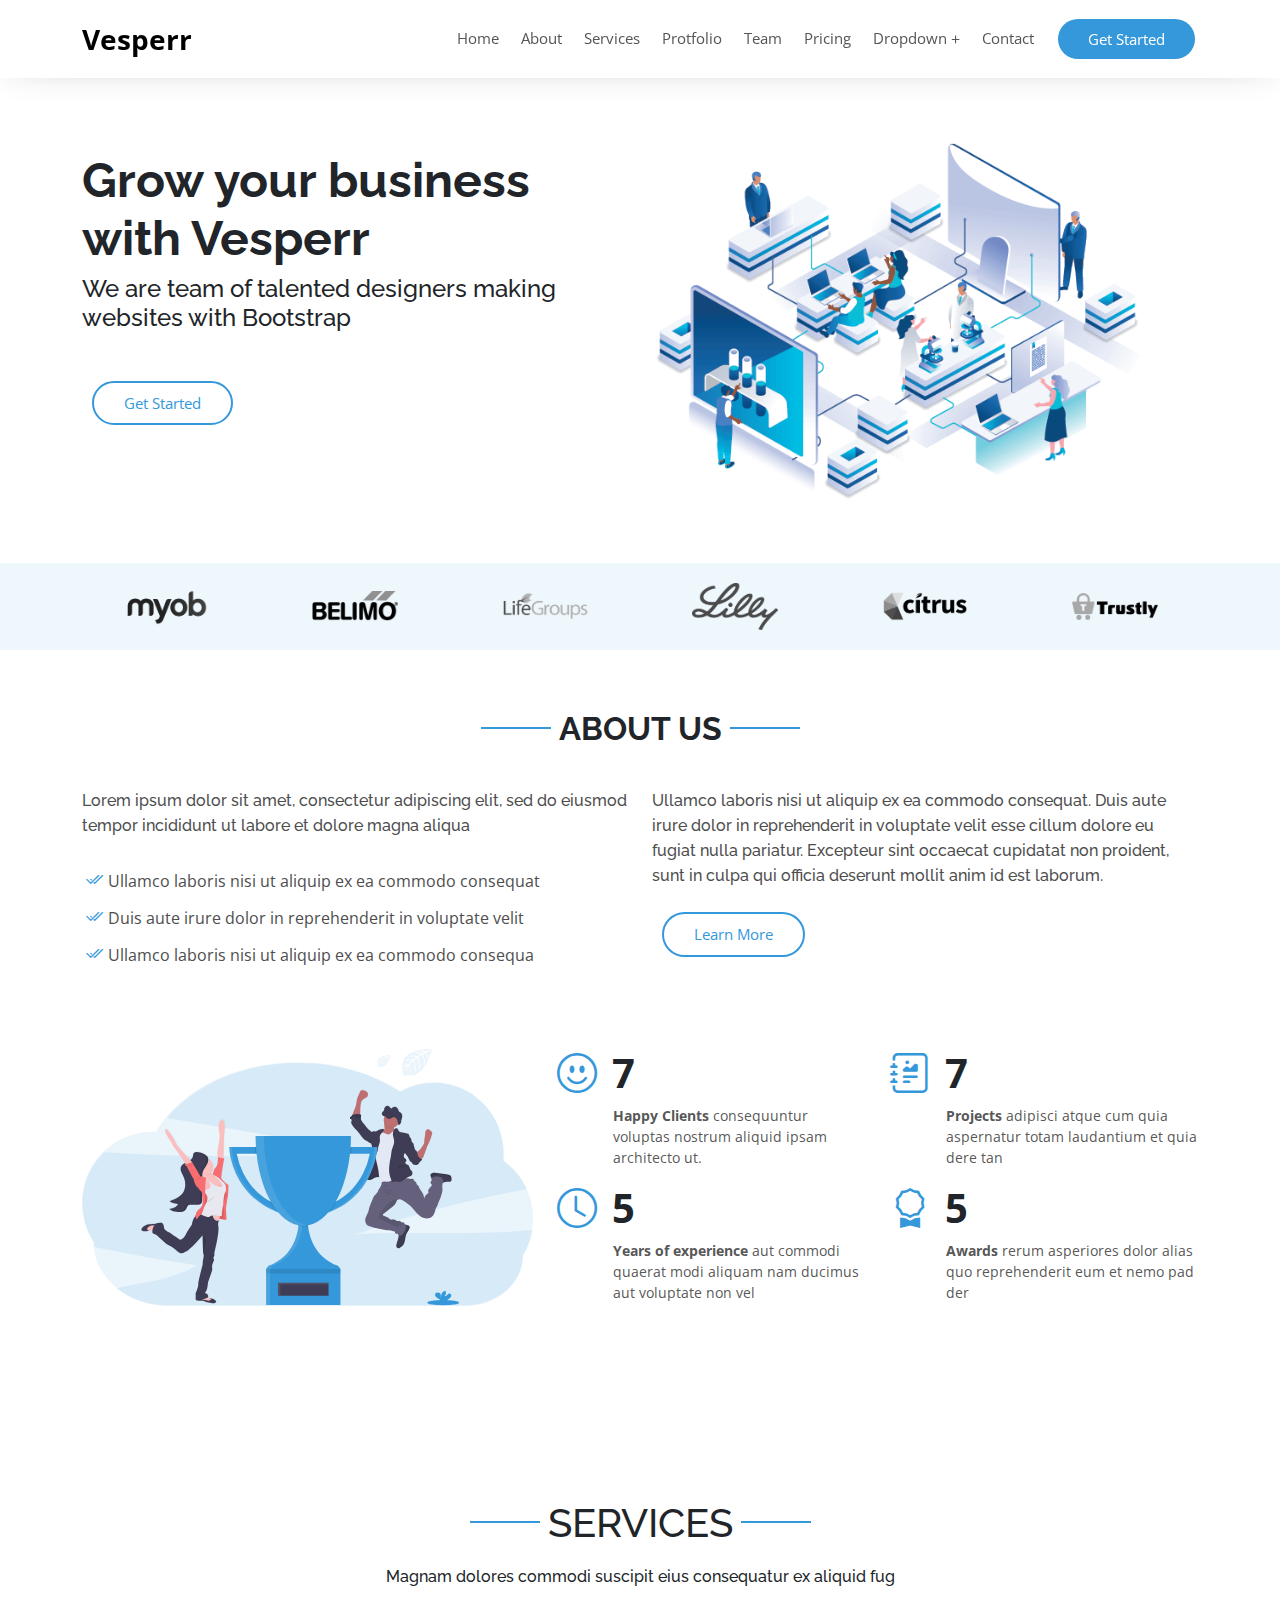
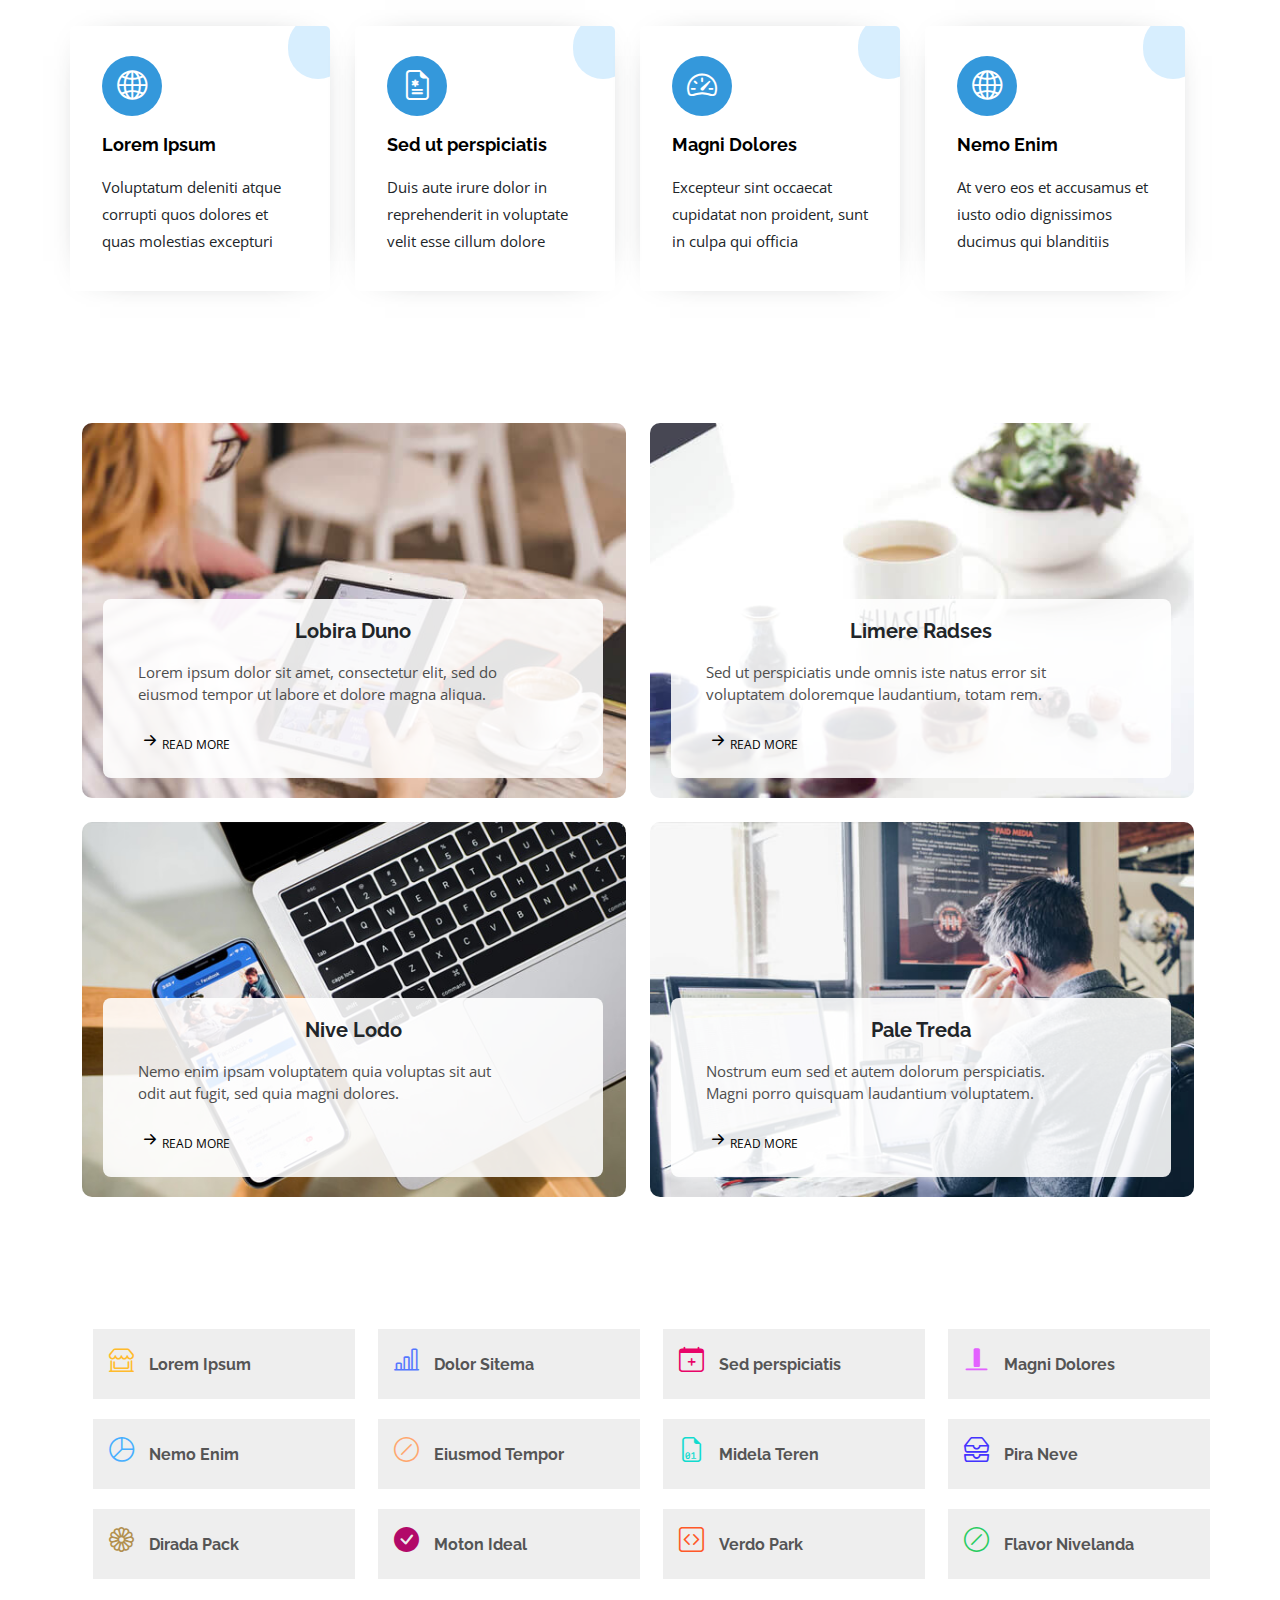
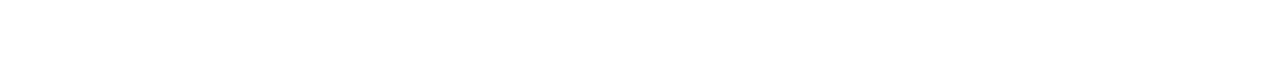
==== index.html @ 964c87e8 "Add files via upload" ====
<!DOCTYPE html>
<html lang="en">

<head>
    <meta charset="UTF-8">
    <meta http-equiv="X-UA-Compatible" content="IE=edge">
    <meta name="viewport" content="width=device-width, initial-scale=1.0">
    <title>Multipages-website</title>
    <!-- Boostrap link -->
    <link rel="stylesheet" href="https://cdn.jsdelivr.net/npm/bootstrap-icons@1.3.0/font/bootstrap-icons.css">
    <link rel="stylesheet" href="https://cdn.jsdelivr.net/npm/bootstrap@5.3.0-alpha1/dist/css/bootstrap.min.css">
    <!-- font awesome link -->
    <link rel="stylesheet" href="https://cdnjs.cloudflare.com/ajax/libs/font-awesome/5.15.4/css/all.min.css" integrity="sha512-1ycn6IcaQQ40/MKBW2W4Rhis/DbILU74C1vSrLJxCq57o941Ym01SwNsOMqvEBFlcgUa6xLiPY/NS5R+E6ztJQ==" crossorigin="anonymous" referrerpolicy="no-referrer" />
    <!-- aos css link -->
    <link href="https://unpkg.com/aos@2.3.1/dist/aos.css" rel="stylesheet">
    <!-- style css-->
    <link rel="stylesheet" href="/Css/style.css">
    <link rel="stylesheet" href="/Css/responsive.css">
</head>

<body class="home">
    <!-- =====Header Section===== -->
    <header id="full-nave">
        <div class="header fixed-top">
            <div class="container">
                <nav class="navbar navbar-expand-lg">
                    <a class="navbar-brand fs-3 fw-bold" href="index.html">Vesperr</a>
                    <button class="navbar-toggler navbar-icon" type="button" data-bs-toggle="collapse"
                        data-bs-target="#navbarNav" aria-controls="navbarNav" aria-expanded="false"
                        aria-label="Toggle navigation">
                        <i class="bi bi-list navbar-toggler-icon"></i>
                    </button>
                    <div class="collapse navbar-collapse" id="navbarNav">
                        <ul class="navbar-nav ms-auto ">
                            <li class="nav-item">
                                <a class="nav-link active" aria-current="page" href="index.html">Home</a>
                            </li>
                            <li class="nav-item">
                                <a class="nav-link" href="about.html">About</a>
                            </li>
                            <li class="nav-item">
                                <a class="nav-link" href="protfolio.html">Services</a>
                            </li>
                            <li class="nav-item">
                                <a class="nav-link" href="protfolio.html">Protfolio</a>
                            </li>
                            <li class="nav-item">
                                <a class="nav-link" href="protfolio.html">Team</a>
                            </li>
                            <li class="nav-item">
                                <a class="nav-link" href="protfolio.html">Pricing</a>
                            </li>
                            <li class="nav-item drop-down1">
                                <a class="nav-link " href="#" role="button">
                                    Dropdown
                                </a>
                                <ul class="drop-down">
                                    <li><a class="dropdown-item" href="#">Dropdown-1</a></li>
                                    <li><a class="dropdown-item" href="#">Dropdown-2</a></li>
                                    <li><a class="dropdown-item" href="#">Dropdown-3</a></li>
                                    <li><a class="dropdown-item" href="#">Dropdown-4</a></li>
                                    <li><a class="dropdown-item" href="#">Dropdown-5</a></li>
                                </ul>
                            </li>
                            <li class="nav-item">
                                <a class="nav-link" href="contact.html">Contact</a>
                            </li>
                            <li class="nav-item main-btn0">
                                <button class="main-btn" href="#">Get Started</button>
                            </li>
                        </ul>
                    </div>
                </nav>
            </div>
        </div>
    </header>
    <!-- =====End Header Section===== -->

    <!-- =====Banner Section===== -->
    <section class="banner-wrapper wrapper">
        <div class="container">
            <div class="row">
                <div class="col-lg-6 mb-6 order-lg-1 order-2">
                    <h1 class="fw-bold hero-text">Grow your business with Vesperr</h1>
                    <h4 class="mb-4 hero-text2">We are team of talented designers making websites with Bootstrap</h4>
                    <button class="main-btn2 mt-4">Get Started</button>
                </div>
                <div class="col-lg-6 mb-6 order-lg-1 order-1">
                    <img class="hero-image" src="/Images/hero-img.png" alt="">
                </div>
            </div>
        </div>
    </section>
    <!-- =====Emd Banner Section===== -->

    <!--===== Client Sectio =====-->
    <section id="client">
        <div class="container">
            <div class="row client-wrapper">
                <div class="col-lg-2 client-single col-md-4 col-sm-6 client-image"><img src="/Images/client-1.png"
                        alt=""></div>
                <div class="col-lg-2 client-single col-md-4 col-sm-6 client-image"><img src="/Images/client-2.png"
                        alt=""></div>
                <div class="col-lg-2 client-single col-md-4 col-sm-6 client-image"><img src="/Images/client-3.png"
                        alt=""></div>
                <div class="col-lg-2 client-single col-md-4 col-sm-6 client-image"><img src="/Images/client-4.png"
                        alt=""></div>
                <div class="col-lg-2 client-single col-md-4 col-sm-6 client-image"><img src="/Images/client-5.png"
                        alt=""></div>
                <div class="col-lg-2 client-single col-md-4 col-sm-6 client-image"><img src="/Images/client-6.png"
                        alt=""></div>
            </div>
        </div>
    </section>
    <!--===== End Client Sectio =====-->

    <!--===== About Sectio =====-->
    <section id="about">
        <div class="container">
            <h1 class="about-text fs-2 fw-bold ">ABOUT US</h1>
            <div class="row">
                <div class="col-md-6 col-12">
                    <h4 class="lorem mb-4">Lorem ipsum dolor sit amet, consectetur adipiscing elit, sed do eiusmod
                        tempor incididunt ut labore et dolore magna aliqua</h4>
                    <ul class="about-ul">
                        <li><i class="bi bi-check2-all"></i>Ullamco laboris nisi ut aliquip ex ea commodo consequat</li>
                        <li><i class="bi bi-check2-all"></i>Duis aute irure dolor in reprehenderit in voluptate velit
                        </li>
                        <li><i class="bi bi-check2-all"></i>Ullamco laboris nisi ut aliquip ex ea commodo consequa</li>
                    </ul>
                </div>
                <div class="col-md-6 col-12">
                    <h4 class="lorem mb-4">Ullamco laboris nisi ut aliquip ex ea commodo consequat. Duis aute irure
                        dolor in reprehenderit in voluptate velit esse cillum dolore eu fugiat nulla pariatur. Excepteur
                        sint occaecat cupidatat non proident, sunt in culpa qui officia deserunt mollit anim id est
                        laborum.</h4>
                    <button class="main-btn2" href="#">Learn More</button>
                </div>
            </div>
            <div class="row winnerWrapper">
                <div class="col-lg-5 col-12 col-md-order-1">
                    <img src="/Images/counts-img.svg" alt="Cout-image">
                </div>
                <div class="col-lg-7 col-12 col-md-order-2">
                    <div class="row client">
                        <div class="col-md-6 col-12">
                            <h1 class="counter"><span><i class="bi bi-emoji-smile"></i></span><span id="num1"></span></h1>
                            <p class="counterText"> <strong>Happy Clients</strong> consequuntur voluptas nostrum aliquid ipsam architecto
                                ut.</p>
                        </div>
                        <div class="col-md-6 col-12">
                            <h1 class="counter"><span><i class="bi bi-journal-richtext"></i></span><span id="num2"></span></h1>
                            <p class="counterText"><strong>Projects</strong> adipisci atque cum quia aspernatur totam laudantium et quia
                                dere tan</p>
                        </div>
                        <div class="col-md-6 col-12">
                            <h1 class="counter"><span><i class="bi bi-clock"></i></span><span id="num3"></span></h1>
                            <p class="counterText"><strong>Years of experience</strong> aut commodi quaerat modi aliquam nam ducimus aut
                                voluptate non vel</p>
                        </div>
                        <div class="col-md-6 col-12">
                            <h1 class="counter"><span><i class="bi bi-award"></i></span><span id="num4"></span></h1>
                            <p class="counterText"><strong>Awards</strong> rerum asperiores dolor alias quo reprehenderit eum et nemo pad
                                der</p>
                        </div>
                    </div>
                </div>
            </div>
        </div>
    </section>
    <!--=====End About Sectio =====-->

    <!-- =====Services Section===== -->
    <section id="services">
        <div class="container">
            <h1 class="about-text">SERVICES</h1>
            <h4 class="serviceText">Magnam dolores commodi suscipit eius consequatur ex aliquid fug</h4>
            <div class="row servic-wrapper">
                <div class="col-lg-3 col-md-6 serviceSingle">
                    <h1><i class="bi bi-globe2"></i></h1>
                    <h4><a href="#">Lorem Ipsum</a></h4>
                    <p>Voluptatum deleniti atque corrupti quos dolores et quas molestias excepturi</p>
                </div>
                <div class="col-lg-3 col-md-6 serviceSingle">
                    <h1><i class="bi bi-file-earmark-medical"></i></h1>
                    <h4><a href="#">Sed ut perspiciatis</a></h4>
                    <p>Duis aute irure dolor in reprehenderit in voluptate velit esse cillum dolore</p>
                </div>
                <div class="col-lg-3 col-md-6 serviceSingle">
                    <h1><i class="bi bi-speedometer2"></i></h1>
                    <h4><a href="#">
                        Magni Dolores</a></h4>
                    <p>Excepteur sint occaecat cupidatat non proident, sunt in culpa qui officia</p>
                </div>
                <div class="col-lg-3 col-md-6 serviceSingle">
                    <h1><i class="bi bi-globe2"></i></h1>
                    <h4><a href="#">Nemo Enim</a></h4>
                    <p>At vero eos et accusamus et iusto odio dignissimos ducimus qui blanditiis</p>
                </div>
            </div>
        </div>
    </section>
    <!-- ===== End Services Section===== -->

    <!-- =====More Services Section===== -->
    <section id="more-service">
        <div class="container">
            <div class="row more-service-wrapper">
                <div class="col-md-6 more1 signleService">
                    <div class="more-service-content">
                        <h1>Lobira Duno</h1>
                        <p>Lorem ipsum dolor sit amet, consectetur elit, sed do eiusmod tempor ut labore et dolore magna aliqua.</p>
                        <a href="#"><i class="bi bi-arrow-right-short fs-4"></i><span>READ MORE</span></a>
                    </div>
                </div>
                <div class="col-md-6 more2 signleService">
                    <div class="more-service-content">
                        <h1>Limere Radses</h1>
                        <p>Sed ut perspiciatis unde omnis iste natus error sit voluptatem doloremque laudantium, totam rem.</p>
                        <a href="#"><i class="bi bi-arrow-right-short fs-4"></i><span>READ MORE</span></a>
                    </div>
                </div>
                <div class="col-md-6 more3 signleService">
                    <div class="more-service-content">
                        <h1>Nive Lodo</h1>
                        <p>Nemo enim ipsam voluptatem quia voluptas sit aut odit aut fugit, sed quia magni dolores.</p>
                        <a href="#"><i class="bi bi-arrow-right-short fs-4"></i><span>READ MORE</span></a>
                    </div>
                </div>
                <div class="col-md-6 more4 signleService">
                    <div class="more-service-content">
                        <h1>Pale Treda</h1>
                        <p>Nostrum eum sed et autem dolorum perspiciatis. Magni porro quisquam laudantium voluptatem.</p>
                        <a href="#"><i class="bi bi-arrow-right-short fs-4"></i><span>READ MORE</span></a>
                    </div>
                </div>
            </div>
        </div>
    </section>
    <!-- =====End More Services Section===== -->

    <!-- =====Feature Section===== -->
    <section id="feature">
        <div class="container">
            <div class="row">
                <div class="col-lg-3 col-md-3 col-12 singleFeature">
                    <h2><i class="bi bi-shop-window" style="color: #ffbb2c;"></i></h2>
                    <h1><a href="#">Lorem Ipsum</a></h1>
                </div>
                <div class="col-lg-3 col-md-3 col-12 singleFeature">
                    <h2><i class="bi bi-bar-chart-line" style="color: #5578ff;"></i></h2>
                    <h1><a href="#">Dolor Sitema</a></h1>
                </div>
                <div class="col-lg-3 col-md-3 col-12 singleFeature">
                    <h2><i class="bi bi-calendar-plus" style="color: #e80368;"></i></h2>
                    <h1><a href="#">Sed perspiciatis</a></h1>
                </div>
                <div class="col-lg-3 col-md-3 col-12 singleFeature">
                    <h2><i class="bi bi-align-bottom" style="color: #e361ff"></i></h2>
                    <h1><a href="#">Magni Dolores</a></h1>
                </div>
                <div class="col-lg-3 col-md-3 col-12 singleFeature">
                    <h2><i class="bi bi-pie-chart" style="color: #47aeff;"></i></h2>
                    <h1><a href="#">Nemo Enim</a></h1>
                </div>
                <div class="col-lg-3 col-md-3 col-12 singleFeature">
                    <h2><i class="bi bi-slash-circle" style="color: #ffa76e;"></i></h2>
                    <h1><a href="#">Eiusmod Tempor</a></h1>
                </div>
                <div class="col-lg-3 col-md-3 col-12 singleFeature">
                    <h2><i class="bi bi-file-earmark-binary" style="color: #11dbcf;"></i></h2>
                    <h1><a href="#">Midela Teren</a></h1>
                </div>
                <div class="col-lg-3 col-md-3 col-12 singleFeature">
                    <h2><i class="bi bi-inboxes" style="color: #4233ff;"></i></h2>
                    <h1><a href="#">Pira Neve</a></h1>
                </div>
                <div class="col-lg-3 col-md-3 col-12 singleFeature">
                    <h2><i class="bi bi-flower1" style="color: #b2904f;"></i></h2>
                    <h1><a href="#">Dirada Pack</a></h1>
                </div>
                <div class="col-lg-3 col-md-3 col-12 singleFeature">
                    <h2><i class="bi bi-check-circle-fill" style="color: #b20969;"></i></h2>
                    <h1><a href="#">Moton Ideal</a></h1>
                </div>
                <div class="col-lg-3 col-md-3 col-12 singleFeature">
                    <h2><i class="bi bi-code-square" style="color: #ff5828;"></i></h2>
                    <h1><a href="#">Verdo Park</a></h1>
                </div>
                <div class="col-lg-3 col-md-3 col-12 singleFeature">
                    <h2><i class="bi bi-slash-circle" style="color: #29cc61;"></i></h2>
                    <h1><a href="#">Flavor Nivelanda</a></h1>
                </div>
                
            </div>
        </div>
    </section>
    <!-- =====End Feature  Section===== -->
    




  <!-- Boostrap link -->
    <script src="	https://cdn.jsdelivr.net/npm/bootstrap@5.3.0-alpha1/dist/js/bootstrap.bundle.min.js"></script>
    <!-- our javascript link -->
    <script src="/js/main.js"></script>
</body>

</html>
---- Css/style.css ----
@import url('https://fonts.googleapis.com/css2?family=Open+Sans:wght@300;400;500;600;700;800&display=swap');
@import url('https://fonts.googleapis.com/css2?family=Raleway:wght@100;200;300;400;500;600;700&display=swap');
*{
    margin:0;
    padding:0;
    -webkit-box-sizing: border-box;
    -moz-box-sizing: border-box;
    box-sizing: border-box;
    text-decoration: none;
    outline: none;
}
:root{
    --primary-color: #3498db;
    --secondery-color:#555555;
    --primary-font:'open Sans', sans-serif;
    --bgd-color: #4aa3df;
    --hover-color:#eef7fc;
}
body{
    font-size: 15px;
    font-family: 'Open Sans', sans-serif;
    font-weight: 400;
}
h1,h2,h3,h4,h5,h6{font-family: 'Raleway', sans-serif;}
section{padding:60px 0px}
a{text-decoration: none;color:var(--secondery-color)}
ul{list-style: none;}
ul li{padding:5px 3px;}
img{width: 100%;}

/* nav section css */


button.main-btn {
    align-items: center;
    border: none;
    padding: 9px 30px;
    border-radius: 50px;
    background: #3498db;
    color: white;
    transition: all .4s;
    margin-left:10px
}

.main-btn:hover {
    background: #4ca9e7;
}

.header{
    padding:5px 0;
    background:white;
    box-shadow: 0px -20px 50px -15px;
}
.main-btn2{
    align-items: center;
    border: none;
    padding: 9px 30px;
    border-radius: 50px;
    border:2px solid #3498db;
    color: #3498db;
    transition: all .4s;
    margin-left:10px;
    background:transparent;
    transition:all .3s;
    -webkit-transition:all .3s;
    -moz-transition:all .3s;
    -ms-transition:all .3s;
    -o-transition:all .3s;
}
.main-btn2:hover{
    background-color:#3498db ;
    color:white;
}
/* navbar css */
.header .navbar-nav .nav-item .nav-link{
    color:var(--secondery-color);
    transition:all .4s;
    -webkit-transition:all .4s;
    -moz-transition:all .4s;
    -ms-transition:all .4s;
    -o-transition:all .4s;
}
.header .navbar-nav .nav-item .nav-link:hover{
    color:var(--primary-color)
}
.header .navbar-nav .nav-item .dropdown-menu .dropdown-item{
    background: transparent;
    transition:all .4s;
    -webkit-transition:all .4s;
    -moz-transition:all .4s;
    -ms-transition:all .4s;
    -o-transition:all .4s;
    font-size: 14px;
}
.header .navbar-nav .nav-item .dropdown-menu .dropdown-item:hover{
    color:var(--primary-color)
}
.drop-down1{
    position: relative;
}
.drop-down{
    width:160px;
    background:#ffffff;
    color:#555555;
    box-shadow: 0px 4px 13px -6px;
    transform: scaleY(0);
    transform-origin:top;
    transition:all .4s;
    -webkit-transition:all .4s;
    -moz-transition:all .4s;
    -ms-transition:all .4s;
    -o-transition:all .4s;
    position:absolute;
    text-align: left;
    padding:10px 10px;
}
.drop-down1:hover .drop-down{
    transform: scale(1);
    -webkit-transform: scale(1);
    -moz-transform: scale(1);
    -ms-transform: scale(1);
    -o-transform: scale(1);
}
.drop-down li a{ font-size: 14px; padding:0; color:#555555; transition:all .3s; -webkit-transition:all .3s; -moz-transition:all .3s; -ms-transition:all .3s; -o-transition:all .3s; }
.drop-down li a:hover{color:#4aa3df}
.drop-down1 .nav-link::after{
    content:"+";
    border:none;
    vertical-align: middle;
    font-size:1rem;
}
.navbar-icon:focus{
    outline:none;
    box-shadow:none;
}
/* hero section css */
section.wrapper {
    margin-top: 77px;
    overflow: hidden;
}
.hero-text{
    font-size: 48px;
    margin-top: 15px;
}
.hero-image{
    width:90%;
    height: 100%;
}
/* Client section css */
#client{
    width: 100%;
    background: var(--hover-color);
    padding:20px;
    display:block;

}
.client-image {
    width: 110px;
    margin: auto;
    filter: grayscale(100);
    transition: all .3s;
    cursor: pointer;
}

.client-image:hover {
    filter: grayscale(0);
}

/* About section css */
.about-text{
    width: fit-content;
    margin:auto;
    margin-bottom: 40px;
    position: relative;
}
.about-text::after{
    content: '';
    width:70px;
    height: 2px;
    background-color: var(--primary-color);
    position:absolute;
    top: 45%;
    right: -78px;
    
}
.about-text::before{
    content: '';
    width:70px;
    height: 2px;
    background-color: var(--primary-color);
    position:absolute;
    top: 45%;
    left: -78px;
    
}
.lorem{
    font-size: 16px;
    color:#4e4e4e;
    line-height: 25px;
}
ul.about-ul {
    list-style: none;
    padding: 0;
}
ul.about-ul li{
    font-size: 16px;
    color:#4e4e4e;
}
ul.about-ul li i{
    font-size: 18px;
    font-weight:bold;
    margin-right:5px;
    color:var(--primary-color)
}
/* Winner section */
.winnerWrapper{padding:60px 0px}
h1.counter {
    font-size: 40px;
    font-family: revert;
    font-weight: bold;
}

h1.counter span:first-child {
    color: var(--primary-color);
    margin-right: 15px;
    margin-top: 3px;
}
p.counterText {
    margin-left: 56px;
    font-size: 14px;
    color: #3a3a3add;
}

/* services section css */
h4.serviceText {
    width: fit-content;
    font-size: 16px;
    margin: auto;
    margin-top: -20px;
    padding-bottom: 40px;
}
.serviceSingle {
    width: 260px;
    height: auto;
    margin-right: 25px;
    box-shadow: 0px 0px 38px -30px;
    overflow: hidden;
    position: relative;
    border-radius: 5px;
    -webkit-border-radius: 5px;
    -moz-border-radius: 5px;
    -ms-border-radius: 5px;
    -o-border-radius: 5px;
}
.serviceSingle::after{
    content: '';
    width: 60px;
    height: 63px;
    background-color: #83cbfb52;
    top: -10px;
    right: -18px;
    position: absolute;
    border-radius: 50px;
    transform-origin: right;
    transition: .5s;
    -webkit-transition: .5s;
    -moz-transition: .5s;
    -ms-transition: .5s;
    -o-transition: .5s;
    z-index: 999;
}
.serviceSingle:hover::after{
    content: '';
    width: 130%;
    height: 400px;
    background-color: var(--primary-color);
    top: -10px;
    right: -18px;
    position: absolute;
    border-radius: 50px;
    color:white;
    z-index:-999;
}
.serviceSingle:hover h1{
    background: white;

}
.serviceSingle:hover h1 i{
    color: var(--primary-color);
    
}
.serviceSingle h1{
    margin:30px 0px 0px 20px;
    width:60px;
    height: 60px;
    background-color: var(--primary-color);
    color:white;
    border-radius: 100%;
    -webkit-border-radius: 100%;
    -moz-border-radius: 100%;
    -ms-border-radius: 100%;
    -o-border-radius: 100%;
    position:relative;
    z-index: 999;
}
.serviceSingle h1 i {
    font-size: 30px;
    display: grid;
    position: absolute;
    color:white;
    top: 23%;
    left: 25%;
}
.serviceSingle h4 {
    font-size: 18px;
    padding-left: 20px;
    margin: 18px 0px;
    z-index: 9999;
}
.serviceSingle h4 a{color:black;font-weight: bold;z-index: 999;}
.serviceSingle:hover h4 a{color:white;}
.serviceSingle p{
    width: 200px;
    font-size: 15px;
    margin-left: 20px;
    line-height: 27px;
    padding-bottom: 20px;
    z-index: 999;
}
.serviceSingle:hover p{color:white;}

/* ------more Services css------ */

.more1{
    background-image: url("/Images/more-services-1.jpg");
}
.more2{
    background-image: url("/Images/more-services-2.jpg");

}
.more3{
    background-image: url("/Images/more-services-3.jpg");
}
.more4{

    background-image: url("/Images/more-services-4.jpg");

}


.signleService{
    width: 544px;
    height: 375px;
    margin: 12px;
    border-radius: 10px;
    background-repeat: no-repeat;
    background-size: cover;
    background-position: center center;
    position:relative;
}
.signleService:hover .more-service-content{background-color: var(--primary-color);color:white}
.signleService:hover p{color:white}
.signleService:hover a{color:white}
.more-service-content{
    width: 500px;
    background: #ffffffe0;
    position: absolute;
    bottom: 20px;
    left: 21px;
    padding: 20px;
    border-radius: 8px;
    transition:all .4s;
    -webkit-transition:all .4s;
    -moz-transition:all .4s;
    -ms-transition:all .4s;
    -o-transition:all .4s;
}
.more-service-content h1{
    width: fit-content;
    margin:auto;
    font-size: 20px;
    font-weight: bold;
    margin-bottom: 18px;

}
.more-service-content p{
    width: 80%;
    font: 18px;
    color:#4e4e4e;
    margin-left: 15px;
}
.more-service-content a{margin-left: 15px;font-size: 12px; color:black}
.more-service-content a:hover span{border-bottom:1px solid white}

/* -----Feature section css----- */

.singleFeature{
    width: 23%;
    background-color: #ebebebdd;
    display: flex;
    margin: auto;
    margin-bottom: 20px;
    padding: 16px;
    margin-right: 0px;
    align-items: center;
    transition: all .3s;
    -webkit-transition: all .3s;
    -moz-transition: all .3s;
    -ms-transition: all .3s;
    -o-transition: all .3s;
}
.singleFeature:hover{
    background-color:var(--hover-color)
}
.singleFeature h1{
    font-size: 16px;
    align-items: center;
    color: black;
    margin-top: 10px;
    margin-left: 15px;
    font-weight: bold;
    
}
.singleFeature h2{
    font-size: 25px;
    align-items: center;
    
}
---- Css/responsive.css ----
/* media query 1199.5px */
@media(max-width:1199.5px){
  /* features css */
  #feature .container .row .col-lg3{
    width:25%;
    margin-right: 15px;
    margin-bottom: 15px;
  }

}
/* media query 991.5px */
@media(max-width:991.5px){
    /* nav css */
    .header .navbar-collapse{
        padding:2rem;
    }
    .header .navbar-nav .nav-link{
        padding: 6px 5px;
        margin-bottom:10px;
    }
   /* client section css */
   .counter {
    margin-top: 30px;
}
/* service section css */
.servic-wrapper{
    width:100%;
    align-items: center;
}
.serviceSingle{
    width: 325px;
    margin: auto;
    margin-bottom: 50px;
}
.serviceSingle p{
    width: 94%;
}
/* -----more service section----- */
.signleService{width:336px}
.more-service-content{width:296px}

/* -----Feature section */
.singleFeature{width:31%}

}


/* media query 767px */
@media(max-width:767px){
    /* nav css */
    body,html{
        font-size:12px;
    }
    /* hero section */
    .banner-wrapper{
        min-height:550px;
    }
    /* client section */

    .client-wrapper .client-single{
        width:150px;
    }
    .client-single img{
        width:80px;
        margin: 15px;
    }
    .hero-text{
        font-size:40px;
        margin:20px 0px;
    }

    .row.client {
        margin-top: 30px;
    }
    .counter {
        margin-top: 30px;
    }

    /* service section css */
.serviceSingle{
    width:95%;
    margin:auto;
    margin-bottom: 30px;
}
.serviceSingle p{
    width: 94%;
}
/* -----more service section----- */
.signleService{width:96%}
.more-service-content{width:92%}
.more-service-content p{font-size: 14px;}

/* -----Feature section */
.singleFeature{width:100%}



}

/* media query 590px */
@media(max-width:590px){
    /* nav css */
    .header .navbar-nav .nav-link{
        padding: 3px 5px;
    }
    body,html{font-size: 12px;}
    .header .navbar-nav .nav-link{
        padding: 6px 5px;
    }
    /* hero section */
    .banner-wrapper{
        margin-top:0px;
        min-height:350px;
    }
    .hero-text{
        font-size:30px;
        margin-top:20px;
    }
    .hero-image{
        width:80%;
        margin:auto;
        margin-top: 0px;
    }
    .main-btn0{text-align: center;}

    /* -----more service section----- */
.signleService{width:96%}
.more-service-content{width:92%}
.more-service-content p{font-size: 14px;}

/* -----Feature section */
.singleFeature{width:90%;margin:auto;margin-bottom:20px}

}
/* media query 380px */
@media(max-width:380px){
    /* navbar */
    .header .navbar-nav .nav-link{
        padding: 3px 5px;
    }
    .main-btn0{text-align: center;}
    /* hero section */
    .hero-text{width: 90%;margin-left:20px;}
    .hero-text2{width:70%;line-height: 20px;margin-left:20px;}

  /* -----more service section----- */
    .signleService{width:94%}
    .more-service-content{width:86.5%}

    /* -----Feature section */
    .singleFeature{width:90%;margin:auto;margin-bottom:20px}
}
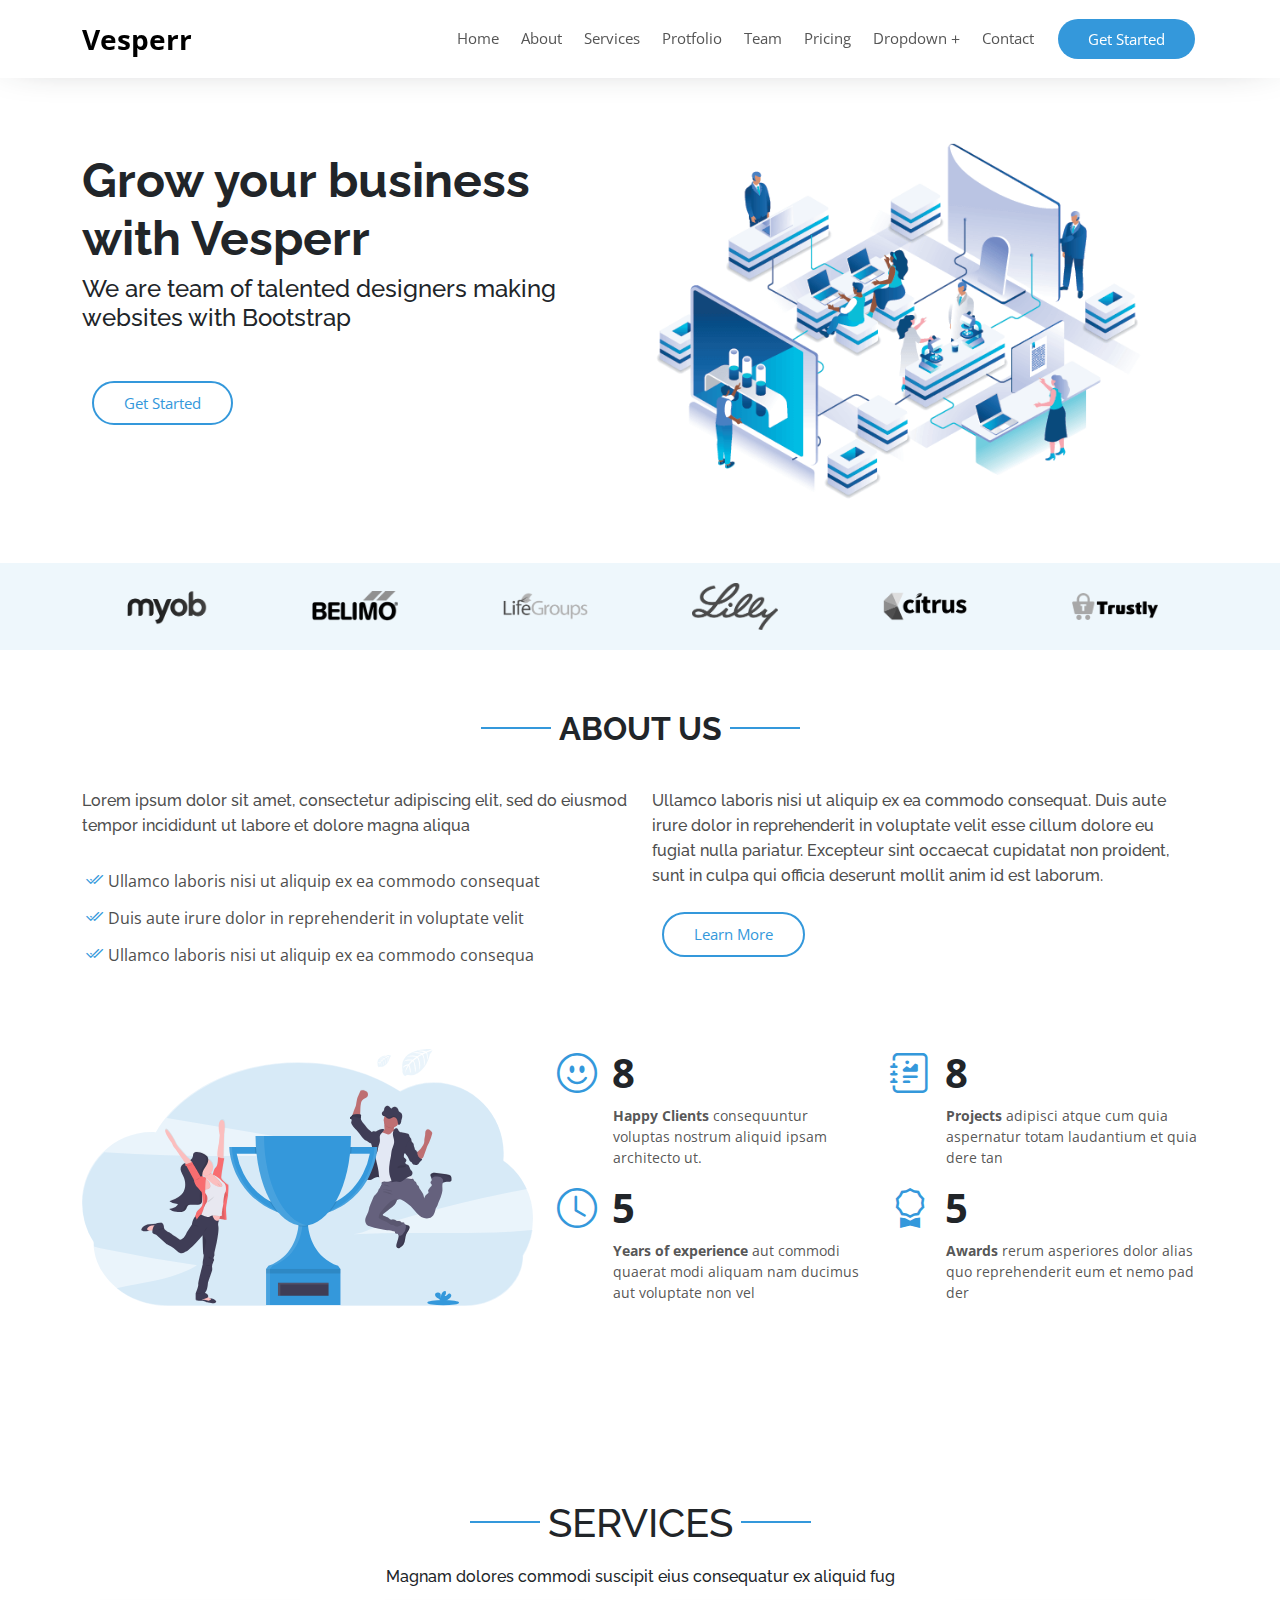
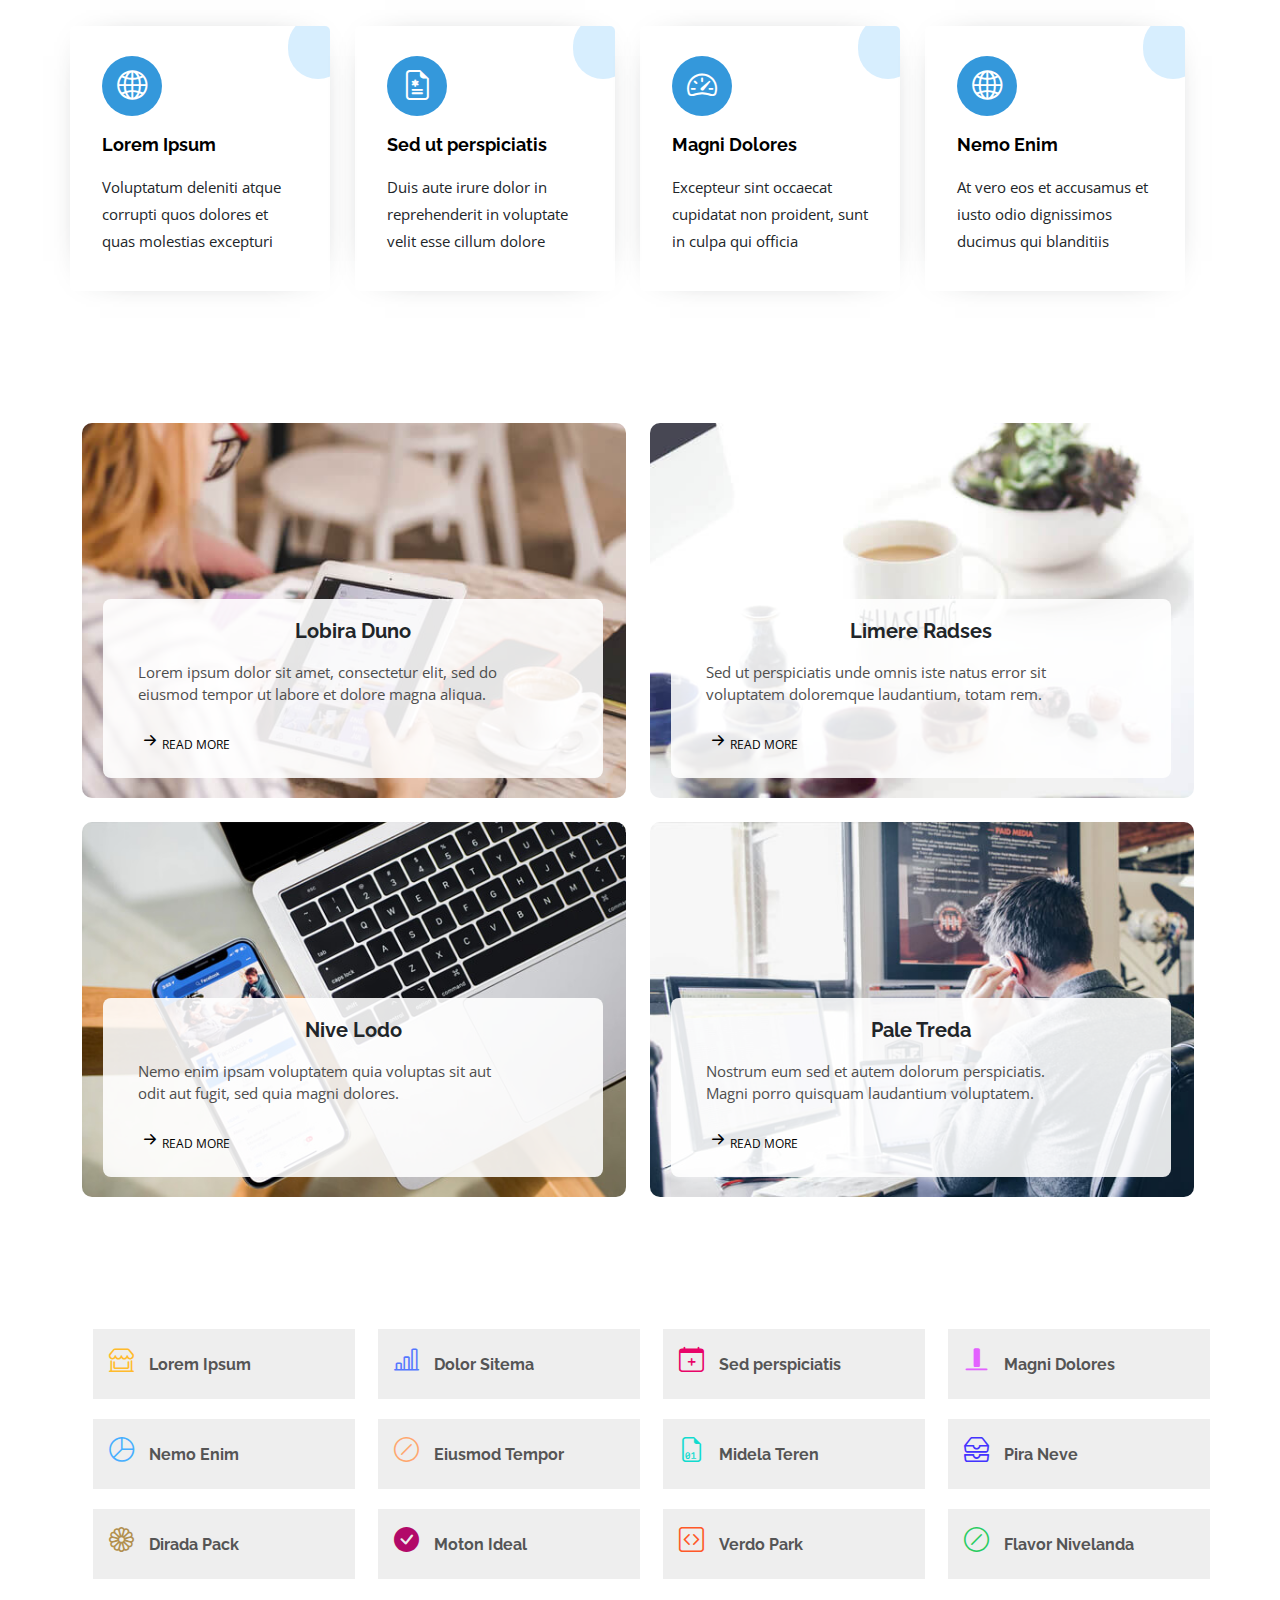
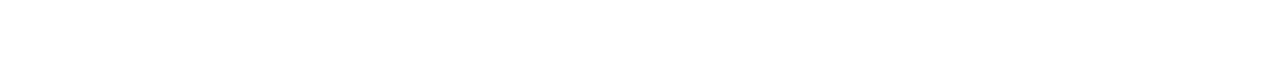
==== commit ffca1880: "Update index.html" ====
--- a/index.html
+++ b/index.html
@@ -14,8 +14,8 @@
     <!-- aos css link -->
     <link href="https://unpkg.com/aos@2.3.1/dist/aos.css" rel="stylesheet">
     <!-- style css-->
-    <link rel="stylesheet" href="/Css/style.css">
-    <link rel="stylesheet" href="/Css/responsive.css">
+    <link rel="stylesheet" href="Css/style.css">
+    <link rel="stylesheet" href="Css/responsive.css">
 </head>
 
 <body class="home">
@@ -86,7 +86,7 @@
                     <button class="main-btn2 mt-4">Get Started</button>
                 </div>
                 <div class="col-lg-6 mb-6 order-lg-1 order-1">
-                    <img class="hero-image" src="/Images/hero-img.png" alt="">
+                    <img class="hero-image" src="Images/hero-img.png" alt="">
                 </div>
             </div>
         </div>
@@ -97,17 +97,17 @@
     <section id="client">
         <div class="container">
             <div class="row client-wrapper">
-                <div class="col-lg-2 client-single col-md-4 col-sm-6 client-image"><img src="/Images/client-1.png"
-                        alt=""></div>
-                <div class="col-lg-2 client-single col-md-4 col-sm-6 client-image"><img src="/Images/client-2.png"
-                        alt=""></div>
-                <div class="col-lg-2 client-single col-md-4 col-sm-6 client-image"><img src="/Images/client-3.png"
-                        alt=""></div>
-                <div class="col-lg-2 client-single col-md-4 col-sm-6 client-image"><img src="/Images/client-4.png"
-                        alt=""></div>
-                <div class="col-lg-2 client-single col-md-4 col-sm-6 client-image"><img src="/Images/client-5.png"
-                        alt=""></div>
-                <div class="col-lg-2 client-single col-md-4 col-sm-6 client-image"><img src="/Images/client-6.png"
+                <div class="col-lg-2 client-single col-md-4 col-sm-6 client-image"><img src="Images/client-1.png"
+                        alt=""></div>
+                <div class="col-lg-2 client-single col-md-4 col-sm-6 client-image"><img src="Images/client-2.png"
+                        alt=""></div>
+                <div class="col-lg-2 client-single col-md-4 col-sm-6 client-image"><img src="Images/client-3.png"
+                        alt=""></div>
+                <div class="col-lg-2 client-single col-md-4 col-sm-6 client-image"><img src="Images/client-4.png"
+                        alt=""></div>
+                <div class="col-lg-2 client-single col-md-4 col-sm-6 client-image"><img src="Images/client-5.png"
+                        alt=""></div>
+                <div class="col-lg-2 client-single col-md-4 col-sm-6 client-image"><img src="Images/client-6.png"
                         alt=""></div>
             </div>
         </div>
@@ -139,7 +139,7 @@
             </div>
             <div class="row winnerWrapper">
                 <div class="col-lg-5 col-12 col-md-order-1">
-                    <img src="/Images/counts-img.svg" alt="Cout-image">
+                    <img src="Images/counts-img.svg" alt="Cout-image">
                 </div>
                 <div class="col-lg-7 col-12 col-md-order-2">
                     <div class="row client">
@@ -304,7 +304,7 @@
   <!-- Boostrap link -->
     <script src="	https://cdn.jsdelivr.net/npm/bootstrap@5.3.0-alpha1/dist/js/bootstrap.bundle.min.js"></script>
     <!-- our javascript link -->
-    <script src="/js/main.js"></script>
+    <script src="js/main.js"></script>
 </body>
 
-</html>+</html>
